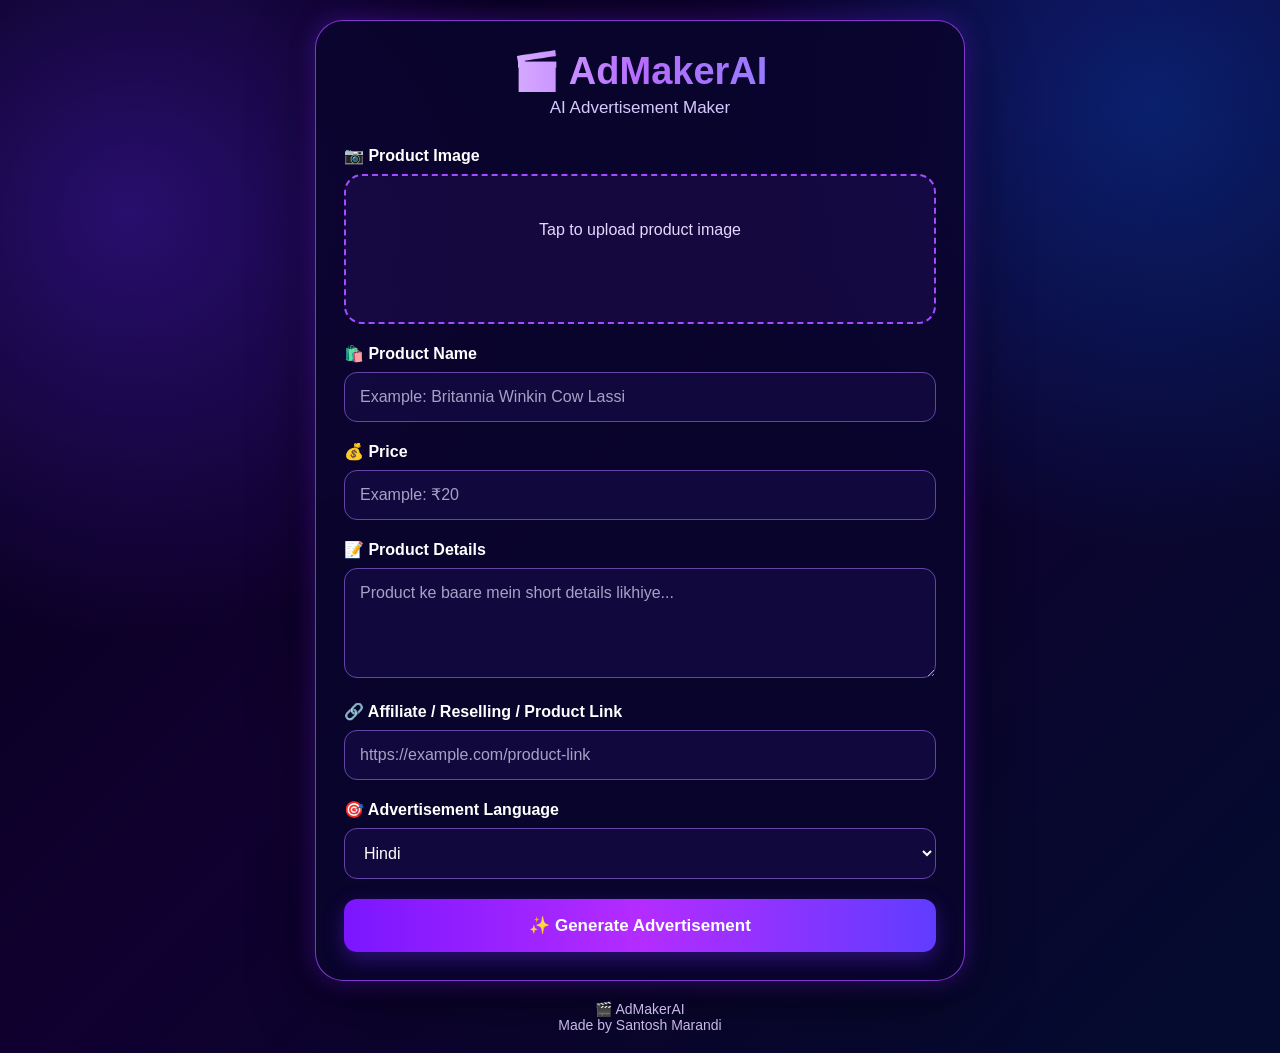
==== index.html @ b8510936 "Load app.js for video generation Added the app.js script reference to index.html so the advertisemen" ====
<!DOCTYPE html>
<html lang="en">
<head>
  <meta charset="UTF-8">
<meta name="viewport" content="width=device-width, initial-scale=1.0">

<title>AdMakerAI - AI Advertisement Maker</title>

<!-- Basic SEO -->
<meta name="description" content="AdMakerAI से अपने प्रोडक्ट्स के लिए आकर्षक विज्ञापन और इमेज बनाएं।">

<!-- Open Graph / Facebook / WhatsApp -->
<meta property="og:title" content="AdMakerAI - 1 मिनट में विज्ञापन बनाएं">
<meta property="og:description" content="अपने प्रोडक्ट्स के लिए आकर्षक विज्ञापन और इमेज बनाएं।">
<meta property="og:image" content="https://i.ibb.co/W4yk2G5S/file-00000000469082119fefa5fdee1304e0-2.jpg">
<meta property="og:url" content="https://admakerai.rupumunimurmu890.workers.dev">
<meta property="og:type" content="website">
<meta property="og:site_name" content="AdMakerAI">

<!-- Twitter / X -->
<meta name="twitter:card" content="summary_large_image">
<meta name="twitter:title" content="AdMakerAI - AI Advertisement Maker">
<meta name="twitter:description" content="Create beautiful product advertisements with AdMakerAI.">
<meta name="twitter:image" content="https://i.ibb.co/W4yk2G5S/file-00000000469082119fefa5fdee1304e0-2.jpg">

<style>
* {
  box-sizing: border-box;
  box-sizing: border-box;
  margin: 0;
  padding: 0;
  font-family: Arial, sans-serif;
}

body {
  background:
    radial-gradient(circle at 10% 20%, rgba(100, 40, 255, .35), transparent 30%),
    radial-gradient(circle at 90% 10%, rgba(0, 100, 255, .30), transparent 30%),
    linear-gradient(135deg, #050018, #10002f 45%, #030b2e);
  color: #fff;
  padding: 20px;
  min-height: 100vh;
}

.app {
  max-width: 650px;
  margin: auto;
  padding: 28px;
  border-radius: 28px;
  background: rgba(10, 5, 45, .88);
  border: 1px solid rgba(168, 72, 255, .75);
  box-shadow:
    0 0 25px rgba(119, 35, 255, .35),
    0 20px 60px rgba(0, 0, 0, .5);
}

h1 {
  text-align: center;
  font-size: 38px;
  margin-bottom: 5px;
  background: linear-gradient(90deg, #fff, #b66cff, #6f8cff);
  -webkit-background-clip: text;
  color: transparent;
}

.subtitle {
  text-align: center;
  color: #d5c9ff;
  font-size: 17px;
  margin-bottom: 28px;
}

label {
  display: block;
  font-weight: bold;
  margin: 20px 0 9px;
  color: #fff;
  font-size: 16px;
}

input,
textarea,
select {
  width: 100%;
  padding: 15px;
  border: 1px solid #6544a8;
  border-radius: 13px;
  font-size: 16px;
  color: white;
  background: rgba(18, 10, 65, .9);
  outline: none;
}

input:focus,
textarea:focus,
select:focus {
  border-color: #b45cff;
  box-shadow: 0 0 12px rgba(180, 92, 255, .35);
}

input::placeholder,
textarea::placeholder {
  color: #aaa0c5;
}

textarea {
  min-height: 110px;
  resize: vertical;
}

.upload {
  min-height: 150px;
  padding: 45px 20px;
  text-align: center;
  border: 2px dashed #a34cff;
  border-radius: 18px;
  cursor: pointer;
  color: #e5d8ff;
  background: rgba(83, 32, 160, .16);
  transition: .2s;
}

.upload:hover {
  background: rgba(120, 50, 220, .25);
  box-shadow: 0 0 20px rgba(157, 65, 255, .3);
}

.preview {
  width: 100%;
  max-height: 320px;
  object-fit: contain;
  margin-top: 15px;
  border-radius: 16px;
  border: 1px solid #7d4dff;
  background: #08021f;
  display: none;
}

button {
  width: 100%;
  margin-top: 20px;
  padding: 16px;
  border: none;
  border-radius: 13px;
  background: linear-gradient(90deg, #7b16ff, #b42cff, #603cff);
  color: white;
  font-size: 17px;
  font-weight: bold;
  cursor: pointer;
  box-shadow: 0 7px 20px rgba(112, 36, 255, .35);
  transition: .2s;
}

button:hover {
  transform: translateY(-2px);
  box-shadow: 0 10px 25px rgba(151, 50, 255, .5);
}

button:active {
  transform: scale(.98);
}

#orderButton {
  background: linear-gradient(90deg, #00a86b, #16c784);
}

.result {
  margin-top: 28px;
  padding: 20px;
  background: rgba(255, 255, 255, .07);
  border: 1px solid rgba(165, 82, 255, .5);
  border-radius: 18px;
  display: none;
}

.result h2 {
  margin-bottom: 15px;
  color: #d9b6ff;
}

.script {
  line-height: 1.7;
  white-space: pre-line;
  padding: 16px;
  border-radius: 12px;
  background: rgba(0, 0, 0, .25);
}

#shareButtons {
  margin-top: 15px;
}

#shareButtons button {
  margin-top: 10px;
}

#shareButtons button:nth-child(1) {
  background: #16a05d;
}

#shareButtons button:nth-child(2) {
  background: #1877f2;
}

#shareButtons button:nth-child(3) {
  background: #229ed9;
}

#shareButtons button:nth-child(4) {
  background: #bd1e59;
}

#shareButtons button:nth-child(5) {
  background: linear-gradient(90deg, #833ab4, #fd1d1d, #fcb045);
}

canvas {
  max-width: 100%;
  border-radius: 15px;
  margin-top: 15px;
}

body > p {
  color: #c9b9e8 !important;
}

@media (max-width: 600px) {

  body {
    padding: 10px;
  }

  .app {
    padding: 18px;
    border-radius: 20px;
  }

  h1 {
    font-size: 32px;
  }

  .upload {
    min-height: 130px;
    padding: 38px 15px;
  }

  input,
  textarea,
  select {
    font-size: 15px;
  }

  button {
    font-size: 16px;
  }
}
</style>
</head>

<body>

  <div class="app">

    <h1>🎬 AdMakerAI</h1>
    <p class="subtitle">AI Advertisement Maker</p>

    <label>📷 Product Image</label>

    <div class="upload" onclick="document.getElementById('imageInput').click()">
      Tap to upload product image
    </div>

    <input
      type="file"
      id="imageInput"
      accept="image/*"
      style="display:none"
    >

    <img id="preview" class="preview">

    <label>🛍️ Product Name</label>
    <input
      type="text"
      id="productName"
      placeholder="Example: Britannia Winkin Cow Lassi"
    >

    <label>💰 Price</label>
    <input
      type="text"
      id="price"
      placeholder="Example: ₹20"
    >

    <label>📝 Product Details</label>
    <textarea
      id="details"
      placeholder="Product ke baare mein short details likhiye..."
    ></textarea>
    <label>🔗 Affiliate / Reselling / Product Link</label>

<input
  type="url"
  id="productLink"
  placeholder="https://example.com/product-link"
>

<button id="orderButton" style="display:none;" type="button">
  🛒 Order Now
</button>

    <label>🎯 Advertisement Language</label>

    <select id="language">
      <option>Hindi</option>
      <option>English</option>
      <option>Hinglish</option>
    </select>

    <button onclick="generateAd()">
      ✨ Generate Advertisement
    </button>

    <div id="result" class="result">
  <h2>🎬 Advertisement Script</h2>
  <div id="script" class="script"></div>

  <button onclick="copyAdvertisement()">
    📋 Copy Advertisement
  </button>
      <button onclick="createAdImage()">
  🖼️ Create Advertisement Image
</button>
<button type="button" onclick="createAdVideo()">
  🎬 Create Advertisement Video
</button>
<canvas id="adCanvas" style="display:none;"></canvas>

<button id="downloadAd" style="display:none;" onclick="downloadAdImage()">
  📥 Download Advertisement
</button>
      <button id="shareAdImage" style="display:none;" onclick="shareAdImage()">
  📤 Share Advertisement Image
</button>
      <div id="shareButtons">

  <button type="button" onclick="shareWhatsApp()">
    🟢 Share on WhatsApp
  </button>

  <button type="button" onclick="shareFacebook()">
    🔵 Share on Facebook
  </button>

  <button type="button" onclick="shareTelegram()">
    🔷 Share on Telegram
  </button>

  <button type="button" onclick="sharePinterest()">
    📌 Share on Pinterest
  </button>

  <button type="button" onclick="shareInstagram()">
    📸 Share on Instagram
  </button>

      </div>
    </div>

  </div>
  <p style="text-align:center; margin-top:20px; color:#666; font-size:14px;">
  🎬 AdMakerAI<br>
  Made by Santosh Marandi
</p>

  
<script>

const imageInput = document.getElementById("imageInput");
const preview = document.getElementById("preview");

imageInput.addEventListener("change", function () {
  const file = this.files[0];

  if (file) {
    preview.src = URL.createObjectURL(file);
    preview.style.display = "block";
  }
});


function generateAd() {

  const product = document.getElementById("productName").value.trim();
  const price = document.getElementById("price").value.trim();
  const details = document.getElementById("details").value.trim();
  const language = document.getElementById("language").value;
  const productLink = document.getElementById("productLink").value.trim();

  if (!product) {
    alert("Please enter product name.");
    return;
  }

  let script = "";

  if (language === "Hindi") {

    script =
`🎬 AdMakerAI Advertisement

✨ पेश है ${product}!

${details || "बेहतरीन क्वालिटी और शानदार अनुभव के साथ।"}

💰 कीमत: ${price || "आज की खास कीमत"}

🛒 अभी Order करें!

✨ Made by Santosh Marandi`;

  } else if (language === "English") {

    script =
`🎬 AdMakerAI Advertisement

✨ Introducing ${product}!

${details || "Great quality and an amazing experience."}

💰 Price: ${price || "Special Price"}

🛒 Order Now!

✨ Made by Santosh Marandi`;

  } else {

    script =
`🎬 AdMakerAI Advertisement

✨ Presenting ${product}!

${details || "Great quality aur amazing experience."}

💰 Price: ${price || "Special Price"}

🛒 Abhi Order karein!

✨ Made by Santosh Marandi`;

  }


  if (productLink) {
    script += `

🔗 Order Link:
${productLink}`;
  }


  document.getElementById("script").textContent = script;
  document.getElementById("result").style.display = "block";
  document.getElementById("shareButtons").style.display = "block";


  const orderButton = document.getElementById("orderButton");

  if (productLink) {

    orderButton.style.display = "block";

    orderButton.onclick = function () {
      window.open(productLink, "_blank");
    };

  } else {

    orderButton.style.display = "none";

  }

}


function copyAdvertisement() {

  const text = document.getElementById("script").textContent;

  navigator.clipboard.writeText(text).then(function () {

    alert("✅ Advertisement copied!");

  }).catch(function () {

    alert("❌ Copy नहीं हो पाया।");

  });

}



function createAdImage() {

  const product = document.getElementById("productName").value.trim();
  const price = document.getElementById("price").value.trim();
  const details = document.getElementById("details").value.trim();

  if (!product) {
    alert("Please enter product name.");
    return;
  }

  const canvas = document.getElementById("adCanvas");
  const ctx = canvas.getContext("2d");

  canvas.width = 1080;
  canvas.height = 1080;

  const backgroundFile =
    document.getElementById("backgroundInput").files[0];

  const productFile =
    document.getElementById("imageInput").files[0];


  function drawProduct() {

    if (productFile) {

      const img = new Image();

      img.onload = function () {

        const maxWidth = 800;
        const maxHeight = 520;

        let width = img.width;
        let height = img.height;

        const ratio = Math.min(
          maxWidth / width,
          maxHeight / height
        );

        width *= ratio;
        height *= ratio;

        ctx.drawImage(
          img,
          (1080 - width) / 2,
          240,
          width,
          height
        );

        finishAdImage(ctx, product, price, details);

      };

      img.src = URL.createObjectURL(productFile);

    } else {

      finishAdImage(ctx, product, price, details);

    }
  }


  if (backgroundFile) {

    const bgImg = new Image();

    bgImg.onload = function () {

      ctx.drawImage(
        bgImg,
        0,
        0,
        canvas.width,
        canvas.height
      );

      drawProduct();

    };

    bgImg.src = URL.createObjectURL(backgroundFile);

  } else {

    ctx.fillStyle = "#f5f5f5";
    ctx.fillRect(0, 0, canvas.width, canvas.height);

    drawProduct();

  }

}

function finishAdImage(ctx, product, price, details) {

  ctx.textAlign = "center";

  ctx.fillStyle = "#111111";
  ctx.font = "bold 45px Arial";

  ctx.fillText(
    details || "बेहतरीन क्वालिटी और शानदार अनुभव",
    540,
    830
  );

  ctx.font = "bold 60px Arial";

  ctx.fillText(
    "💰 " + (price || "Special Price"),
    540,
    920
  );

  ctx.font = "bold 45px Arial";

  ctx.fillText(
    "🛒 अभी Order करें!",
    540,
    990
  );

  ctx.font = "bold 32px Arial";

  ctx.fillText(
    "Made by Santosh Marandi",
    540,
    1040
  );

  document.getElementById("downloadAd").style.display = "block";
  document.getElementById("shareAdImage").style.display = "block";

  alert("✅ Advertisement Image तैयार है!");

}
  async function shareAdImage() {

  const canvas = document.getElementById("adCanvas");

  if (!canvas || canvas.width === 0) {
    alert("पहले Advertisement Image बनाइए।");
    return;
  }

  try {

    const blob = await new Promise(resolve =>
      canvas.toBlob(resolve, "image/png")
    );

    if (!blob) {
      alert("Image तैयार नहीं हो पाई।");
      return;
    }

    const file = new File(
      [blob],
      "AdMakerAI-Advertisement.png",
      { type: "image/png" }
    );

    if (
      navigator.share &&
      navigator.canShare &&
      navigator.canShare({ files: [file] })
    ) {

      await navigator.share({
        title: "AdMakerAI - AI Advertisement Maker",
        text: "Created with AdMakerAI",
        files: [file]
      });

    } else {

      alert(
        "आपके browser में image sharing supported नहीं है। पहले Download Advertisement करें।"
      );

    }

  } catch (error) {

    if (error.name !== "AbortError") {
      alert("Image share नहीं हो पाई।");
    }

  }

  }


function downloadAdImage() {

  const canvas = document.getElementById("adCanvas");

  const link = document.createElement("a");

  link.download = "AdMakerAI-Advertisement.png";

  link.href = canvas.toDataURL("image/png");

  link.click();

}


function shareWhatsApp() {

  const text = document.getElementById("script").textContent;

  window.open(
    "https://wa.me/?text=" + encodeURIComponent(text),
    "_blank"
  );

}


function shareFacebook() {

  const url = window.location.href;

  window.open(
    "https://www.facebook.com/sharer/sharer.php?u=" +
    encodeURIComponent(url),
    "_blank"
  );

}


function shareTelegram() {

  const text = document.getElementById("script").textContent;
  const url = window.location.href;

  window.open(
    "https://t.me/share/url?url=" +
    encodeURIComponent(url) +
    "&text=" +
    encodeURIComponent(text),
    "_blank"
  );

}


function sharePinterest() {

  const url = window.location.href;

  window.open(
    "https://www.pinterest.com/pin/create/button/?url=" +
    encodeURIComponent(url),
    "_blank"
  );

}


function shareInstagram() {

  const text = document.getElementById("script").textContent;

  navigator.clipboard.writeText(text).then(function() {

    alert(
      "✅ Advertisement copied! अब Instagram खोलें और पोस्ट/स्टोरी में इसे इस्तेमाल करें।"
    );

    window.open("https://www.instagram.com/", "_blank");

  }).catch(function() {

    window.open("https://www.instagram.com/", "_blank");

  });

}

</script>

<script src="app.js"></script>

</body>
</html>
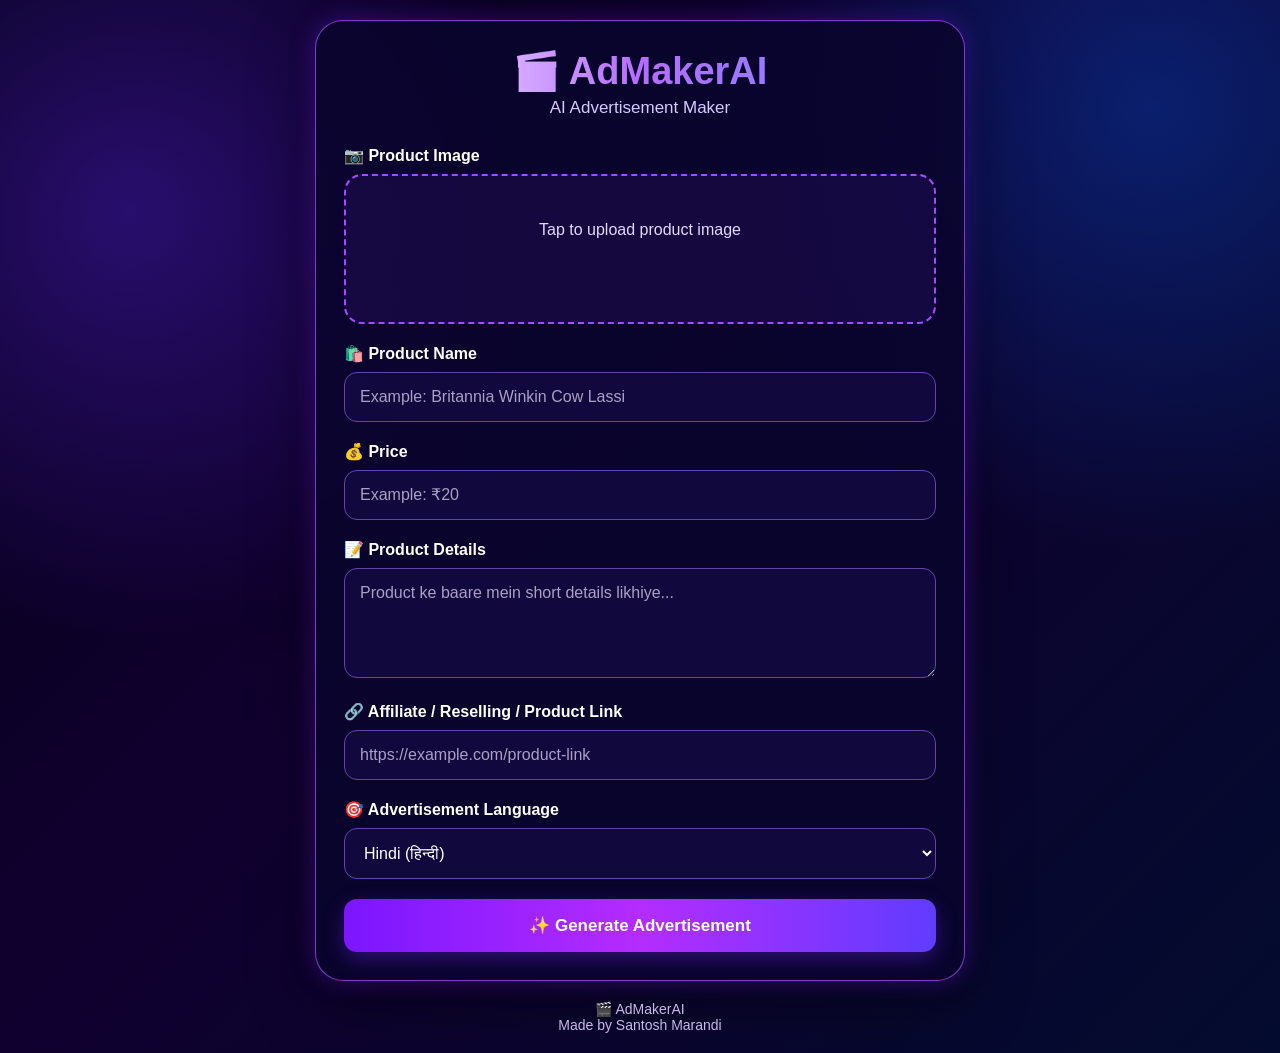
==== commit 1a72538c: "Add multilingual language options Expanded the language selector in AdMakerAI with multiple Indian a" ====
--- a/index.html
+++ b/index.html
@@ -313,9 +313,42 @@
     <label>🎯 Advertisement Language</label>
 
     <select id="language">
-      <option>Hindi</option>
-      <option>English</option>
-      <option>Hinglish</option>
+  <option value="Hindi">Hindi (हिन्दी)</option>
+  <option value="English">English</option>
+  <option value="Hinglish">Hinglish</option>
+
+  <option value="Bengali">Bengali (বাংলা)</option>
+  <option value="Santali">Santali (ᱥᱟᱱᱛᱟᱲᱤ)</option>
+  <option value="Marathi">Marathi (मराठी)</option>
+  <option value="Gujarati">Gujarati (ગુજરાતી)</option>
+  <option value="Punjabi">Punjabi (ਪੰਜਾਬੀ)</option>
+  <option value="Tamil">Tamil (தமிழ்)</option>
+  <option value="Telugu">Telugu (తెలుగు)</option>
+  <option value="Kannada">Kannada (ಕನ್ನಡ)</option>
+  <option value="Malayalam">Malayalam (മലയാളം)</option>
+  <option value="Odia">Odia (ଓଡ଼ିଆ)</option>
+  <option value="Assamese">Assamese (অসমীয়া)</option>
+  <option value="Urdu">Urdu (اردو)</option>
+
+  <option value="Nepali">Nepali (नेपाली)</option>
+  <option value="Maithili">Maithili (मैथिली)</option>
+  <option value="Kashmiri">Kashmiri (कॉशुर)</option>
+  <option value="Konkani">Konkani (कोंकणी)</option>
+  <option value="Sindhi">Sindhi (सिन्धी)</option>
+  <option value="Sanskrit">Sanskrit (संस्कृतम्)</option>
+
+  <option value="French">French (Français)</option>
+  <option value="Spanish">Spanish (Español)</option>
+  <option value="German">German (Deutsch)</option>
+  <option value="Portuguese">Portuguese (Português)</option>
+  <option value="Italian">Italian (Italiano)</option>
+  <option value="Arabic">Arabic (العربية)</option>
+  <option value="Indonesian">Indonesian (Bahasa Indonesia)</option>
+  <option value="Turkish">Turkish (Türkçe)</option>
+  <option value="Russian">Russian (Русский)</option>
+  <option value="Japanese">Japanese (日本語)</option>
+  <option value="Korean">Korean (한국어)</option>
+  <option value="Chinese">Chinese (中文)</option>
     </select>
 
     <button onclick="generateAd()">
@@ -326,12 +359,14 @@
   <h2>🎬 Advertisement Script</h2>
   <div id="script" class="script"></div>
 
-  <button onclick="copyAdvertisement()">
-    📋 Copy Advertisement
-  </button>
-      <button onclick="createAdImage()">
+  <button type="button" onclick="copyAdvertisement()">
+  📋 Copy Advertisement
+</button>
+
+<button type="button" onclick="createAdImage()">
   🖼️ Create Advertisement Image
 </button>
+
 <button type="button" onclick="createAdVideo()">
   🎬 Create Advertisement Video
 </button>
@@ -717,83 +752,120 @@
 }
 
 
+// ========================================
+// 📤 SHARE ADVERTISEMENT IMAGE + TEXT
+// ========================================
+
+async function shareAdvertisement() {
+
+  const canvas = document.getElementById("adCanvas");
+
+  if (!canvas) {
+    alert("❌ Advertisement image नहीं मिली।");
+    return;
+  }
+
+  const scriptElement = document.getElementById("script");
+
+  const text = scriptElement
+    ? scriptElement.textContent.trim()
+    : "AdMakerAI Advertisement";
+
+  try {
+
+    const blob = await new Promise((resolve, reject) => {
+
+      canvas.toBlob(
+        (blob) => {
+          if (blob) {
+            resolve(blob);
+          } else {
+            reject(new Error("Image तैयार नहीं हो पाई।"));
+          }
+        },
+        "image/png"
+      );
+
+    });
+
+    const file = new File(
+      [blob],
+      "AdMakerAI-Advertisement.png",
+      {
+        type: "image/png"
+      }
+    );
+
+    if (
+      navigator.share &&
+      navigator.canShare &&
+      navigator.canShare({ files: [file] })
+    ) {
+
+      await navigator.share({
+        title: "AdMakerAI Advertisement",
+        text: text,
+        files: [file]
+      });
+
+      return;
+    }
+
+    if (navigator.share) {
+
+      await navigator.share({
+        title: "AdMakerAI Advertisement",
+        text: text
+      });
+
+      return;
+    }
+
+    alert(
+      "इस browser में image sharing उपलब्ध नहीं है। Android Chrome में खोलें।"
+    );
+
+  } catch (error) {
+
+    if (error.name !== "AbortError") {
+
+      console.error("Advertisement Share Error:", error);
+
+      alert("❌ Advertisement share नहीं हो पाई।");
+
+    }
+
+  }
+}
+
+
+// ========================================
+// 📱 SOCIAL MEDIA SHARE
+// ========================================
+
 function shareWhatsApp() {
-
-  const text = document.getElementById("script").textContent;
-
-  window.open(
-    "https://wa.me/?text=" + encodeURIComponent(text),
-    "_blank"
-  );
-
-}
-
+  shareAdvertisement();
+}
 
 function shareFacebook() {
-
-  const url = window.location.href;
-
-  window.open(
-    "https://www.facebook.com/sharer/sharer.php?u=" +
-    encodeURIComponent(url),
-    "_blank"
-  );
-
-}
-
+  shareAdvertisement();
+}
 
 function shareTelegram() {
-
-  const text = document.getElementById("script").textContent;
-  const url = window.location.href;
-
-  window.open(
-    "https://t.me/share/url?url=" +
-    encodeURIComponent(url) +
-    "&text=" +
-    encodeURIComponent(text),
-    "_blank"
-  );
-
-}
-
+  shareAdvertisement();
+}
 
 function sharePinterest() {
-
-  const url = window.location.href;
-
-  window.open(
-    "https://www.pinterest.com/pin/create/button/?url=" +
-    encodeURIComponent(url),
-    "_blank"
-  );
-
-}
-
+  shareAdvertisement();
+}
 
 function shareInstagram() {
-
-  const text = document.getElementById("script").textContent;
-
-  navigator.clipboard.writeText(text).then(function() {
-
-    alert(
-      "✅ Advertisement copied! अब Instagram खोलें और पोस्ट/स्टोरी में इसे इस्तेमाल करें।"
-    );
-
-    window.open("https://www.instagram.com/", "_blank");
-
-  }).catch(function() {
-
-    window.open("https://www.instagram.com/", "_blank");
-
-  });
-
+  shareAdvertisement();
 }
 
 </script>
 
-<script src="app.js"></script>
+<script src="app.js?v=2"></script>
 
 </body>
 </html>
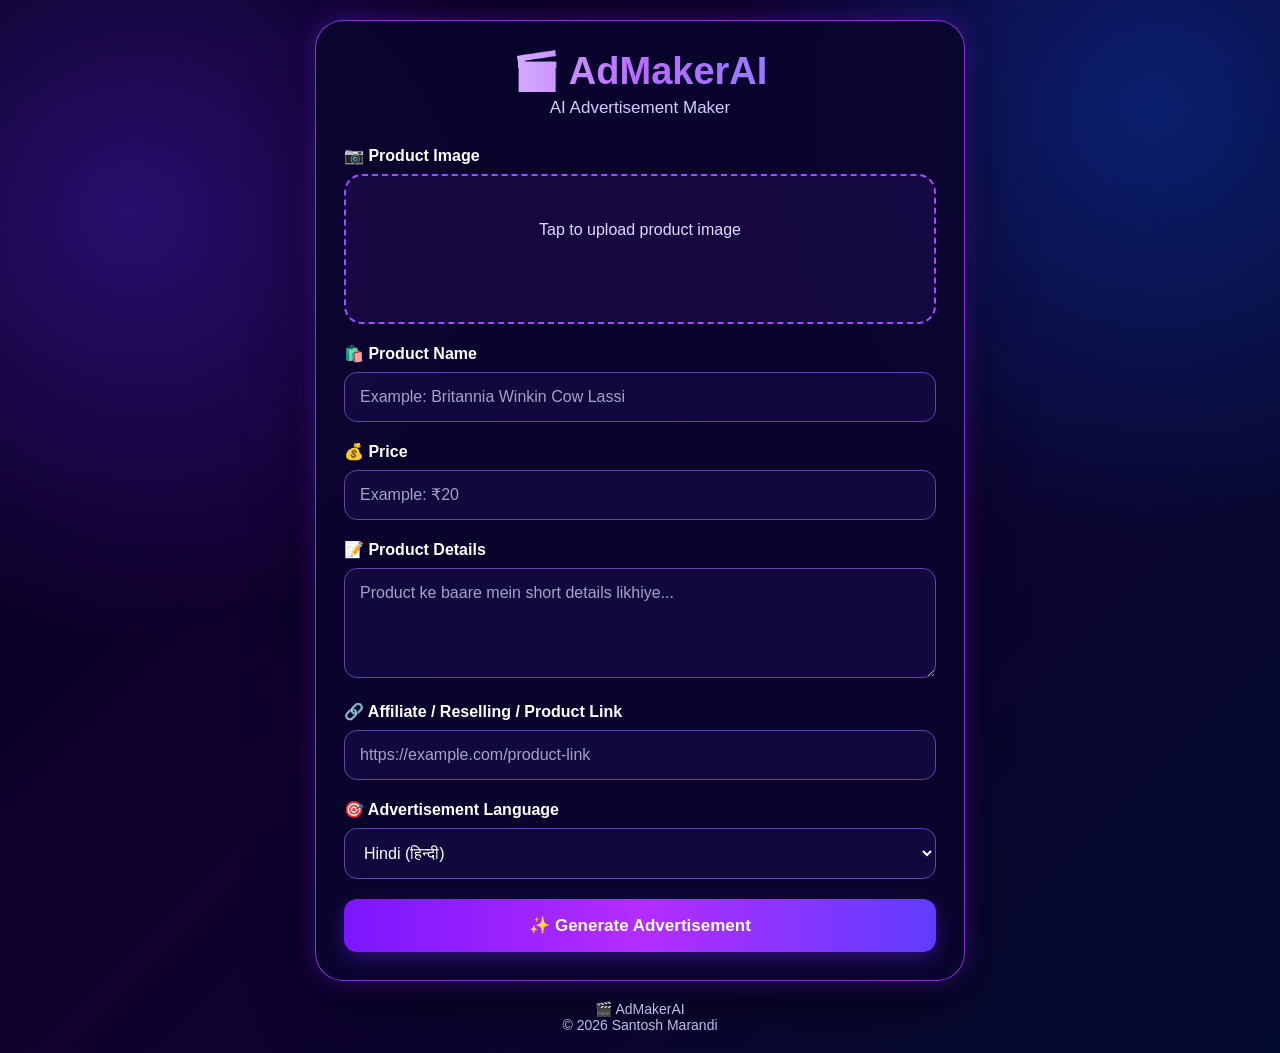
==== commit c295c2ec: "Update index.html" ====
--- a/index.html
+++ b/index.html
@@ -404,9 +404,9 @@
     </div>
 
   </div>
-  <p style="text-align:center; margin-top:20px; color:#666; font-size:14px;">
+<p style="text-align:center; margin-top:20px; color:#666; font-size:14px;">
   🎬 AdMakerAI<br>
-  Made by Santosh Marandi
+  © 2026 Santosh Marandi
 </p>
 
   
